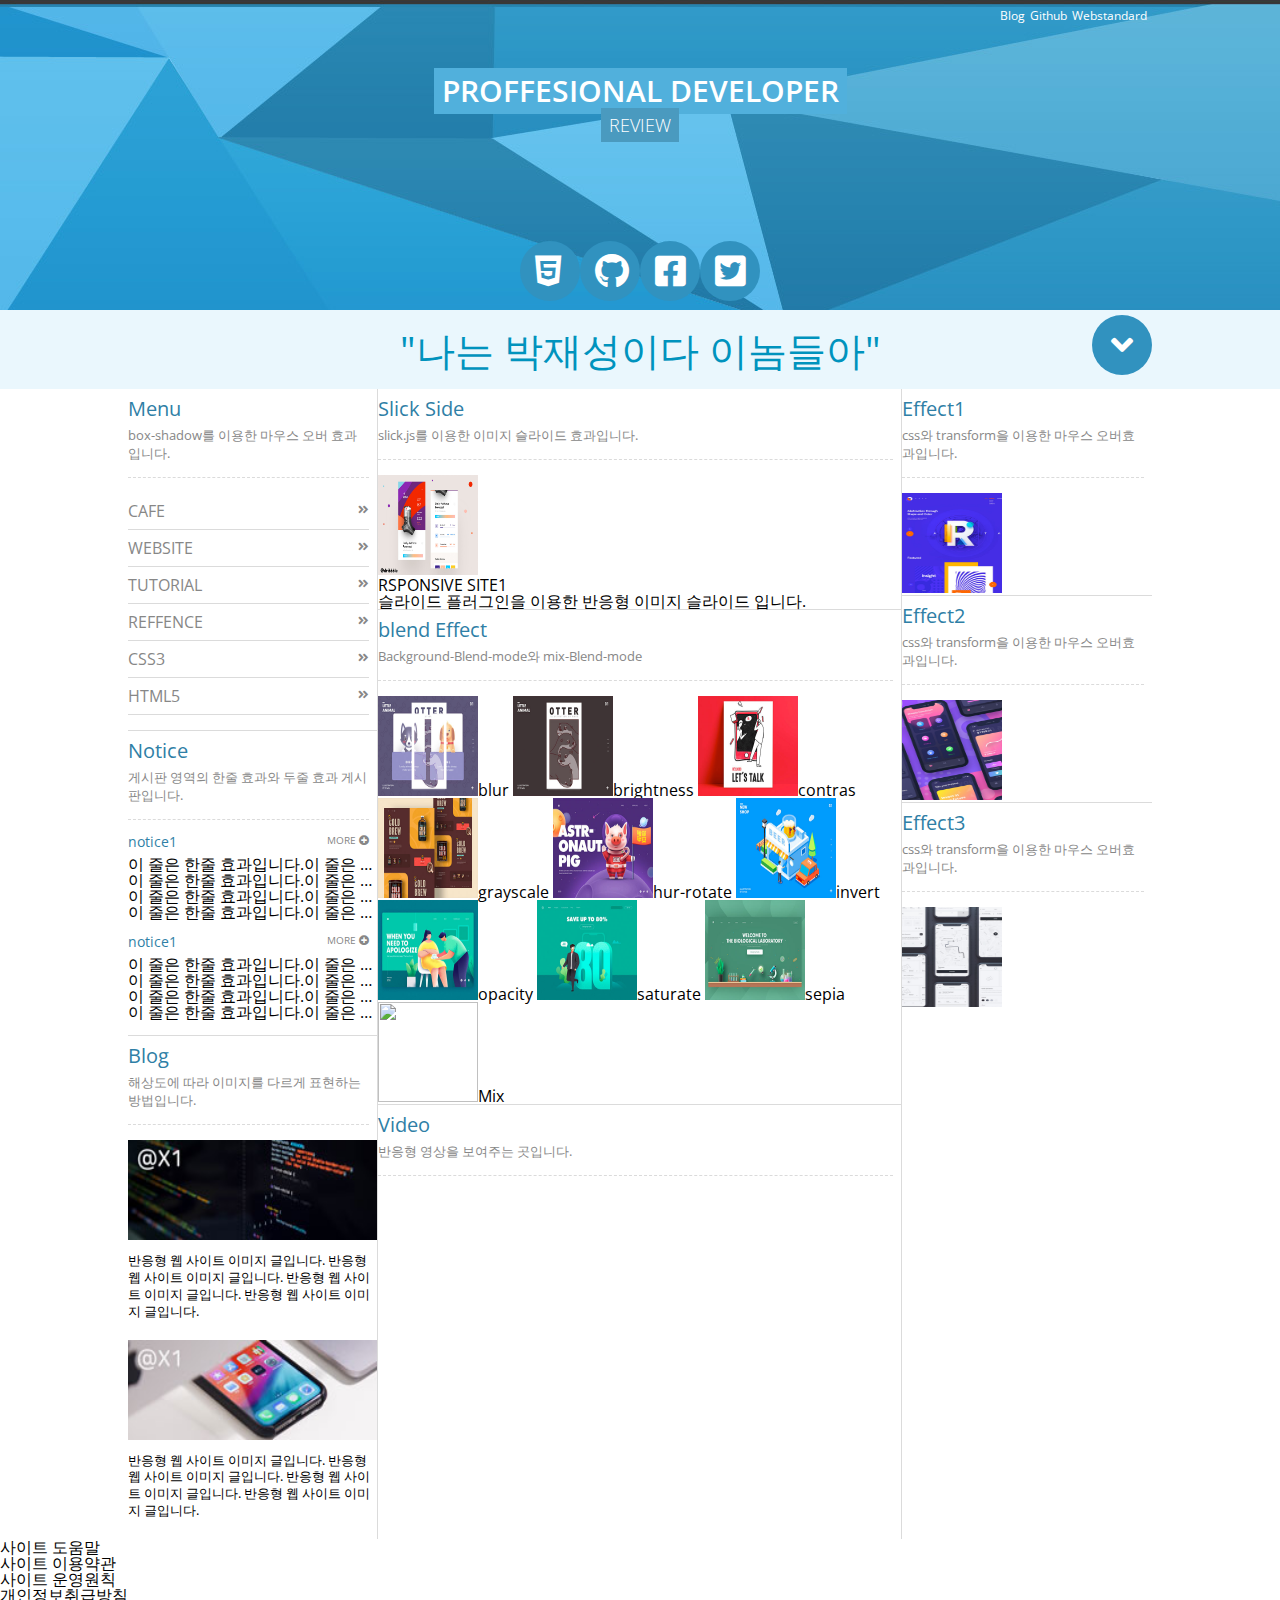
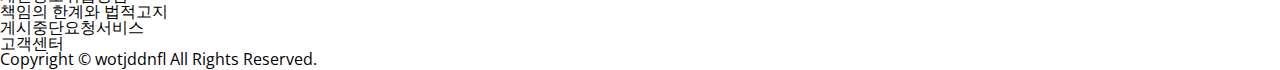
==== index.html @ 5774ad93 "file" ====
<!DOCTYPE html>
<html lang="en">
  <head>
    <meta charset="UTF-8" />
    <meta name="viewport" content="width=device-width, initial-scale=1.0" />
    <title>review</title>
    <link
      rel="stylesheet"
      href="https://cdnjs.cloudflare.com/ajax/libs/font-awesome/5.8.2/css/all.min.css"
    />
    <link rel="stylesheet" href="css/style.css" />
  </head>
  <body>
    <header class="header__wrap">
      <div class="container">
        <ul class="header__top">
          <li class="header__top-list"><a href="">Blog</a></li>
          <li class="header__top-list"><a href="">Github</a></li>
          <li class="header__top-list"><a href="">Webstandard</a></li>
        </ul>

        <div class="header__middle">
          <div class="header__middle-text"><h2>PROFFESIONAL DEVELOPER</h2></div>
          <div class="header__middle-text"><em>REVIEW</em></div>
        </div>
        <div class="header__icons">
          <a href="#"><i class="fab fa-html5"></i><span></span></a>
          <a href="#"><i class="fab fa-github"></i><span></span></a>
          <a href="#"><i class="fab fa-facebook-square"></i><span></span></a>
          <a href="#"><i class="fab fa-twitter-square"></i><span></span></a>
        </div>
      </div>
    </header>
    <!-- header -->

    <nav class="nav__wrap">
      <div class="container">
        <div class="nav__bar">
          <div class="list__container">
            <h3>HTML Reference</h3>
            <ul class="nav__list">
              <li class="nav__list-lists"><a href="#">HTML 태그</a></li>
              <li class="nav__list-lists">
                <a href="#">블록라인/인라인요소</a>
              </li>
              <li class="nav__list-lists"><a href="#">DTD선언</a></li>
              <li class="nav__list-lists"><a href="#">언어 속성 설정</a></li>
              <li class="nav__list-lists"><a href="#">HTML title</a></li>
              <li class="nav__list-lists"><a href="#">HTML meta</a></li>
              <li class="nav__list-lists"><a href="#">특수문자</a></li>
              <li class="nav__list-lists"><a href="#">하이퍼링크</a></li>
              <li class="nav__list-lists"><a href="#">HTML style</a></li>
              <li class="nav__list-lists"><a href="#">HTML html</a></li>
              <li class="nav__list-lists"><a href="#">HTML div</a></li>
              <li class="nav__list-lists"><a href="#">html colgroup</a></li>
              <li class="nav__list-lists"><a href="#">HTML caption</a></li>
              <li class="nav__list-lists"><a href="#">html head</a></li>
            </ul>
          </div>
          <div class="list__container">
            <h3>HTML Reference</h3>
            <ul class="nav__list">
              <li class="nav__list-lists"><a href="#">HTML 태그</a></li>
              <li class="nav__list-lists">
                <a href="#">블록라인/인라인요소</a>
              </li>
              <li class="nav__list-lists"><a href="#">DTD선언</a></li>
              <li class="nav__list-lists"><a href="#">언어 속성 설정</a></li>
              <li class="nav__list-lists"><a href="#">HTML title</a></li>
              <li class="nav__list-lists"><a href="#">HTML meta</a></li>
              <li class="nav__list-lists"><a href="#">특수문자</a></li>
              <li class="nav__list-lists"><a href="#">하이퍼링크</a></li>
              <li class="nav__list-lists"><a href="#">HTML style</a></li>
              <li class="nav__list-lists"><a href="#">HTML html</a></li>
              <li class="nav__list-lists"><a href="#">HTML div</a></li>
              <li class="nav__list-lists"><a href="#">html colgroup</a></li>
              <li class="nav__list-lists"><a href="#">HTML caption</a></li>
              <li class="nav__list-lists"><a href="#">html head</a></li>
            </ul>
          </div>
          <div class="list__container list__container-last">
            <h3>HTML Reference</h3>
            <ul class="nav__list nav__list-last">
              <li class="nav__list-lists"><a href="#">HTML 태그</a></li>
              <li class="nav__list-lists">
                <a href="#">블록라인/인라인요소</a>
              </li>
              <li class="nav__list-lists"><a href="#">DTD선언</a></li>
              <li class="nav__list-lists"><a href="#">언어 속성 설정</a></li>
              <li class="nav__list-lists"><a href="#">HTML title</a></li>
              <li class="nav__list-lists"><a href="#">HTML meta</a></li>
              <li class="nav__list-lists"><a href="#">특수문자</a></li>
            </ul>
          </div>
        </div>
      </div>
    </nav>
    <div class="title">
      <div class="container">
        <div class="nav__text">
          <span class="nav__text-text"
            ><h2>"나는 박재성이다 이놈들아"</h2></span
          >
          <span class="nav__text-icon"><i class="fa fa-angle-down"></i></span>
        </div>
      </div>
    </div>
    <!-- nav -->

    <main class="content__wrap">
      <div class="container">
        <div class="row">
          <section class="content__left content">
            <article class="content__left-menu contents">
              <div class="contents__column">
                <h4 class="contents__column-title">Menu</h4>
                <span
                  ><p class="contents__column-doc">
                    box-shadow를 이용한 마우스 오버 효과입니다.
                  </p></span
                >
              </div>
              <ul class="menu__list">
                <li class="menu__list-list">
                  <a href="#">CAFE<i class="fa fa-angle-double-right"></i></a>
                </li>
                <li class="menu__list-list">
                  <a href="#"
                    >WEBSITE<i class="fa fa-angle-double-right"></i
                  ></a>
                </li>
                <li class="menu__list-list">
                  <a href="#"
                    >TUTORIA<i class="fa fa-angle-double-right"></i>L</a
                  >
                </li>
                <li class="menu__list-list">
                  <a href="#"
                    >REFFENCE<i class="fa fa-angle-double-right"></i
                  ></a>
                </li>
                <li class="menu__list-list">
                  <a href="#">CSS3<i class="fa fa-angle-double-right"></i></a>
                </li>
                <li class="menu__list-list">
                  <a href="#">HTML5<i class="fa fa-angle-double-right"></i></a>
                </li>
              </ul>
            </article>
            <!--//content__left-menu -->

            <article class="content__left-notice contents">
              <div class="contents__column">
                <h4 class="contents__column-title">Notice</h4>
                <p class="contents__column-doc">
                  게시판 영역의 한줄 효과와 두줄 효과 게시판입니다.
                </p>
              </div>
              <div class="contents__notice">
                <div class="notice__top">
                  <span class="notice__top-title"
                    ><h5>notice1</h5>
                    <span class="notice-more"
                      >MORE <i class="fas fa-plus-circle"></i></span
                  ></span>
                </div>
                <ul class="notice__list">
                  <li class="notice__list-list">
                    이 줄은 한줄 효과입니다.이 줄은 한줄 효과입니다.이 줄은 한줄
                    효과입니다.
                  </li>
                  <li class="notice__list-list">
                    이 줄은 한줄 효과입니다.이 줄은 한줄 효과입니다.이 줄은 한줄
                    효과입니다.
                  </li>
                  <li class="notice__list-list">
                    이 줄은 한줄 효과입니다.이 줄은 한줄 효과입니다.이 줄은 한줄
                    효과입니다.
                  </li>
                  <li class="notice__list-list">
                    이 줄은 한줄 효과입니다.이 줄은 한줄 효과입니다.이 줄은 한줄
                    효과입니다.
                  </li>
                </ul>
              </div>
              <div class="contents__notice">
                <div class="notice__top">
                  <span class="notice__top-title"
                    ><h5>notice1</h5>
                    <span class="notice-more"
                      >MORE <i class="fas fa-plus-circle"></i></span
                  ></span>
                </div>
                <ul class="notice__list">
                  <li class="notice__list-list notice-two">
                    이 줄은 한줄 효과입니다.이 줄은 한줄 효과입니다.이 줄은 한줄
                    효과입니다.
                  </li>
                  <li class="notice__list-list notice-two">
                    이 줄은 한줄 효과입니다.이 줄은 한줄 효과입니다.이 줄은 한줄
                    효과입니다.
                  </li>
                  <li class="notice__list-list notice-two">
                    이 줄은 한줄 효과입니다.이 줄은 한줄 효과입니다.이 줄은 한줄
                    효과입니다.
                  </li>
                  <li class="notice__list-list notice-two">
                    이 줄은 한줄 효과입니다.이 줄은 한줄 효과입니다.이 줄은 한줄
                    효과입니다.
                  </li>
                </ul>
              </div>
            </article>
            <!--//content__left-notice -->

            <article class="content__left-blog contents">
              <div class="contents__column">
                <h4 class="contents__column-title">Blog</h4>
                <p class="contents__column-doc">
                  해상도에 따라 이미지를 다르게 표현하는 방법입니다.
                </p>
              </div>
              <div class="blog__column">
                <figure>
                  <img
                    src="img/blog3_@1.jpg"
                    srcset="
                      img/blog3_@1.jpg 1x,
                      img/blog3_@2.jpg 2x,
                      img/blog3_@3.jpg 3x
                    "
                    alt="normal image"
                  />
                  <figcaption>
                    반응형 웹 사이트 이미지 글입니다. 반응형 웹 사이트 이미지
                    글입니다. 반응형 웹 사이트 이미지 글입니다. 반응형 웹 사이트
                    이미지 글입니다.
                  </figcaption>
                </figure>
              </div>
              <div class="blog__column">
                <figure>
                  <img
                    src="img/blog4_@1.jpg"
                    srcset="
                      img/blog4_@1.jpg 1x,
                      img/blog4_@2.jpg 2x,
                      img/blog4_@3.jpg 3x
                    "
                    alt="normal image"
                  />
                  <figcaption>
                    반응형 웹 사이트 이미지 글입니다. 반응형 웹 사이트 이미지
                    글입니다. 반응형 웹 사이트 이미지 글입니다. 반응형 웹 사이트
                    이미지 글입니다.
                  </figcaption>
                </figure>
              </div>
            </article>
          </section>
          <!--//content__left -->

          <section class="content__center content">
            <article class="content__center-slide contents">
              <div class="contents__column">
                <h4 class="contents__column-title">Slick Side</h4>
                <p class="contents__column-doc">
                  slick.js를 이용한 이미지 슬라이드 효과입니다.
                </p>
              </div>
              <div class="contents__slide">
                <figure>
                  <img class="slide__img" src="img/slider01.jpg" alt="" />
                  <div class="slide__text">
                    <figcaption>
                      <h5>RSPONSIVE SITE1</h5>
                      <p>
                        슬라이드 플러그인을 이용한 반응형 이미지 슬라이드
                        입니다.
                      </p>
                    </figcaption>
                  </div>
                </figure>
              </div>
            </article>
            <article class="content__center-rightbox contents">
              <div class="contents__column">
                <h4 class="contents__column-title">blend Effect</h4>
                <p class="contents__column-doc">
                  Background-Blend-mode와 mix-Blend-mode
                </p>
              </div>
              <div class="contents__lightbox">
                <a href="img/light01_s.jpg"
                  ><img src="img/light01.jpg" alt="" /><em>blur</em></a
                >
                <a href="img/light02_s.jpg"
                  ><img src="img/light02.jpg" alt="" /><em>brightness</em></a
                >
                <a href="img/light03_s.jpg"
                  ><img src="img/light03.jpg" alt="" /><em>contras</em></a
                >
                <a href="img/light04_s.jpg"
                  ><img src="img/light04.jpg" alt="" /><em>grayscale</em></a
                >
                <a href="img/light05_s.jpg"
                  ><img src="img/light05.jpg" alt="" /><em>hur-rotate</em></a
                >
                <a href="img/light06_s.jpg"
                  ><img src="img/light06.jpg" alt="" /><em>invert</em></a
                >
                <a href="img/light07_s.jpg"
                  ><img src="img/light07.jpg" alt="" /><em>opacity</em></a
                >
                <a href="img/light08_s.jpg"
                  ><img src="img/light08.jpg" alt="" /><em>saturate</em></a
                >
                <a href="img/light09_s.jpg"
                  ><img src="img/light09.jpg" alt="" /><em>sepia</em></a
                ><a href="img/light010_s.jpg"
                  ><img src="img/light010.jpg" alt="" /><em>Mix</em></a
                >
              </div>
            </article>
            <!--//rightbox -->

            <article class="content__center-video contents">
              <div class="contents__column">
                <h4 class="contents__column-title">Video</h4>
                <p class="contents__column-doc">
                  반응형 영상을 보여주는 곳입니다.
                </p>
              </div>
              <div class="contents__video">
                <iframe src="" frameborder="0"></iframe>
              </div>
            </article>
          </section>
          <!--//content__center -->

          <section class="content__right content">
            <article class="content__right-effect1 contents">
              <div class="contents__column">
                <h4 class="contents__column-title">Effect1</h4>
                <p class="contents__column-doc">
                  css와 transform을 이용한 마우스 오버효과입니다.
                </p>
              </div>
              <div class="contents__effect-1">
                <figure class="front">
                  <img src="img/side1.jpg" alt="이미지" />
                </figure>
                <div class="back">
                  <i></i>
                </div>
              </div>
            </article>
            <article class="content__right-effect2 contents">
              <div class="contents__column">
                <h4 class="contents__column-title">Effect2</h4>
                <p class="contents__column-doc">
                  css와 transform을 이용한 마우스 오버효과입니다.
                </p>
              </div>
              <div class="contents__effect-2">
                <figure class="front">
                  <img src="img/side2.jpg" alt="이미지" />
                </figure>
                <div class="back">
                  <i></i>
                </div>
              </div>
            </article>
            <article class="content__right-effect3 contents">
              <div class="contents__column">
                <h4 class="contents__column-title">Effect3</h4>
                <p class="contents__column-doc">
                  css와 transform을 이용한 마우스 오버효과입니다.
                </p>
              </div>
              <div class="contents__effect-3">
                <figure class="front">
                  <img src="img/side3.jpg" alt="이미지" />
                </figure>
                <div class="back">
                  <i></i>
                </div>
              </div>
            </article>
          </section>
          <!--//content__right -->
        </div>
      </div>
    </main>
    <!-- main -->

    <footer class="footer__wrap">
      <ul class="footer__doc">
        <li class="footer__doc-list">사이트 도움말</li>
        <li class="footer__doc-list">사이트 이용약관</li>
        <li class="footer__doc-list">사이트 운영원칙</li>
        <li class="footer__doc-list">개인정보취급방침</li>
        <li class="footer__doc-list">책임의 한계와 법적고지</li>
        <li class="footer__doc-list">게시중단요청서비스</li>
        <li class="footer__doc-list">고객센터</li>
      </ul>
      <span class="footer__doc-copyright">
        Copyright © <a href="#">wotjddnfl</a> All Rights Reserved.
      </span>
    </footer>
  </body>
</html>
---- css/style.css ----
@import url("https://fonts.googleapis.com/css2?family=Open+Sans:wght@300;400;600&display=swap");
@import "reset.css";
@import "header.css";
@import "nav.css";
@import "content.css";
@import "contents.css";
@import "contents__left-menu.css";
@import "contents__left-notice.css";
@import "contents__left-blog.css";
@import "slide.css";

* {
  box-sizing: border-box;
}

body {
  font-family: "Open Sans", sans-serif;
}
a {
  color: inherit;
  text-decoration: none;
}

.container {
  width: 80%;
  margin: 0 auto;
}

.row {
  display: grid;
  grid-template-columns: 1fr 3fr 1fr;
}

img {
  width: 100px;
  height: 100px;
}
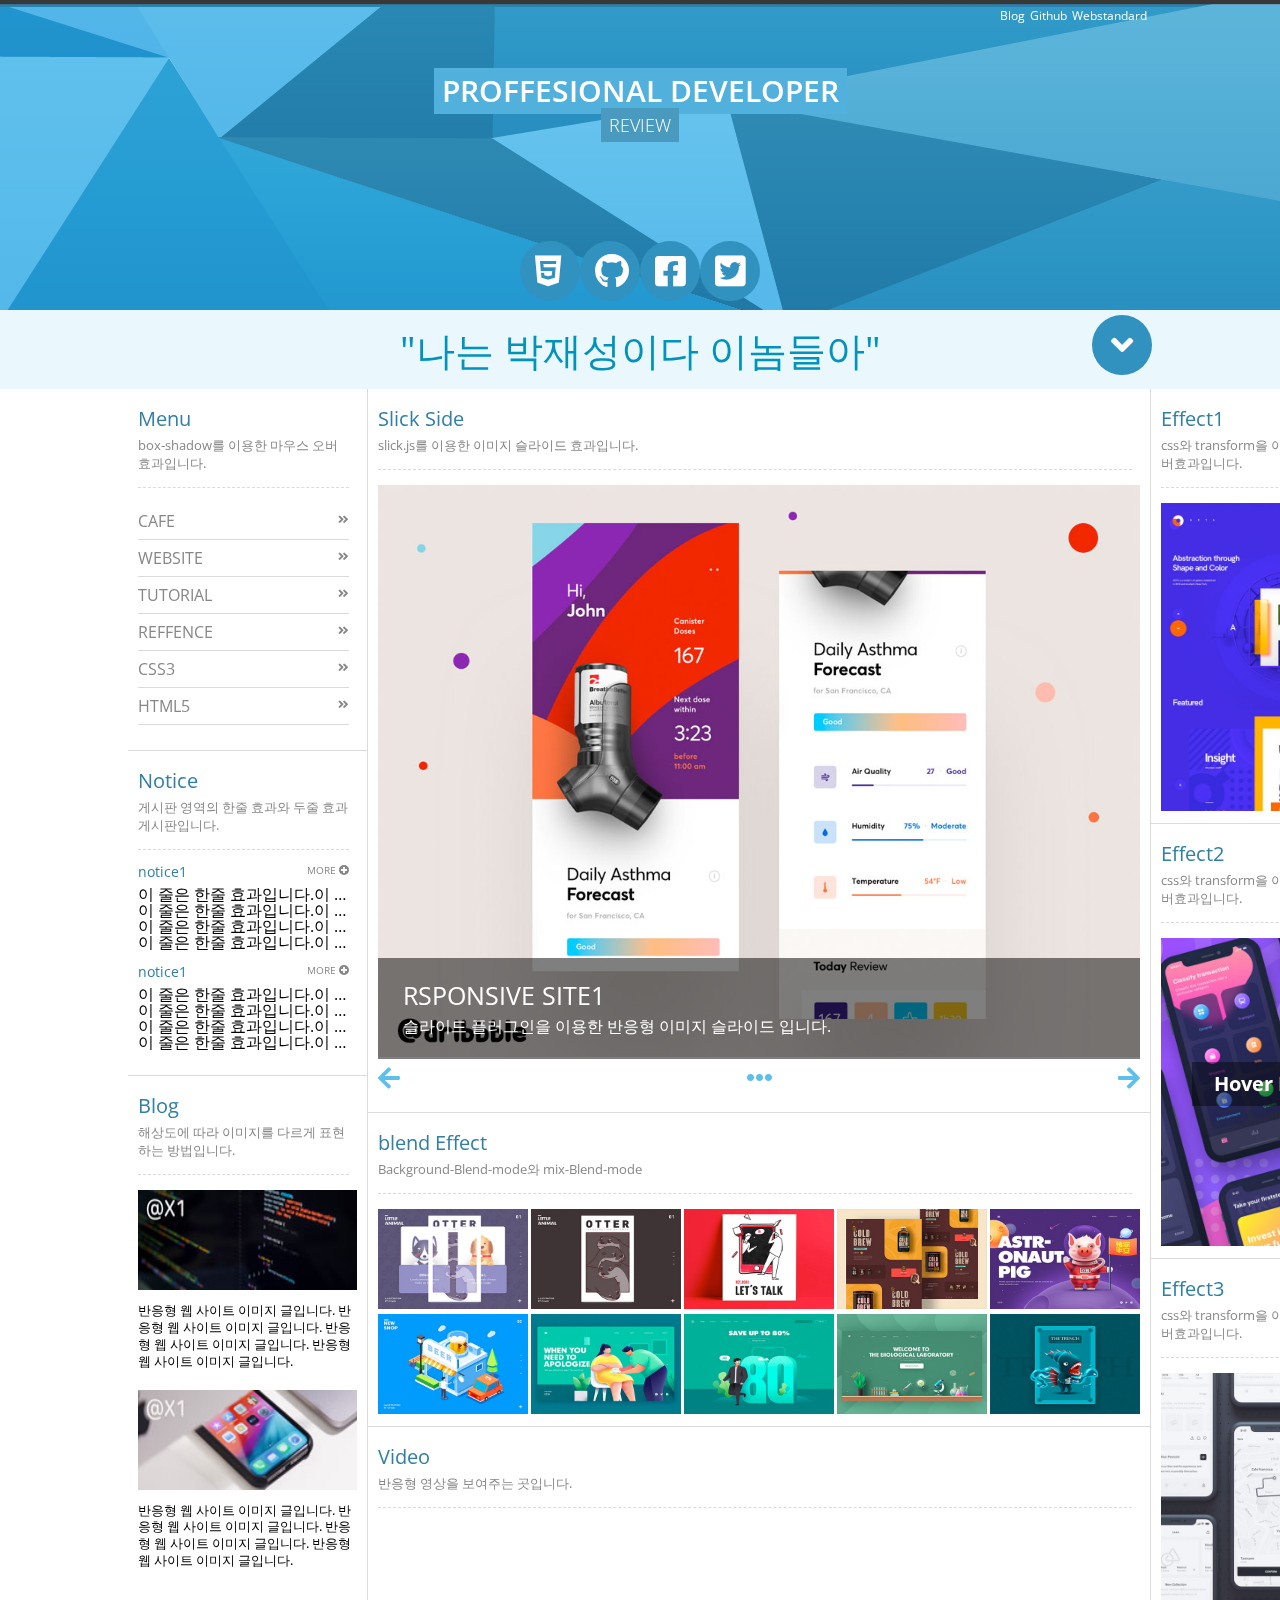
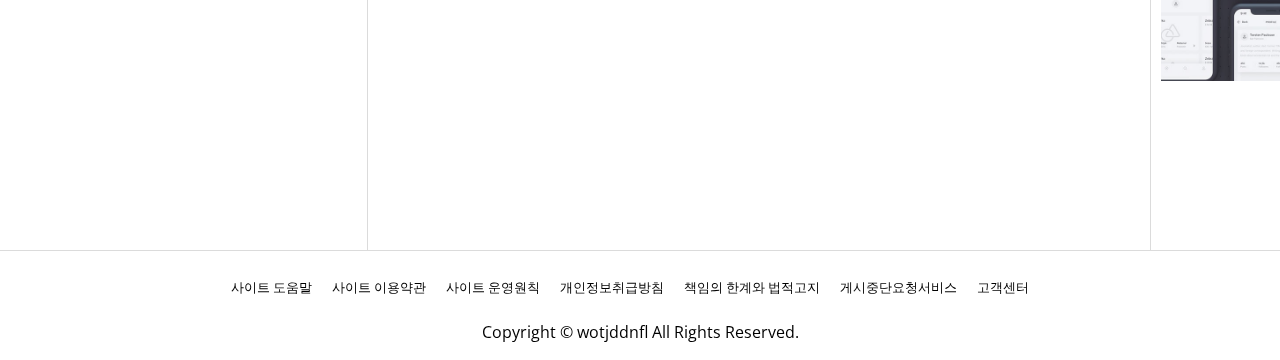
==== commit f3392011: "fail responsive" ====
--- a/index.html
+++ b/index.html
@@ -281,6 +281,11 @@
                     </figcaption>
                   </div>
                 </figure>
+                <div class="contents__slide-icons">
+                  <i class="fas fa-arrow-left"></i>
+                  <i class="fas fa-ellipsis-h"></i>
+                  <i class="fas fa-arrow-right"></i>
+                </div>
               </div>
             </article>
             <article class="content__center-rightbox contents">
@@ -317,8 +322,9 @@
                 >
                 <a href="img/light09_s.jpg"
                   ><img src="img/light09.jpg" alt="" /><em>sepia</em></a
-                ><a href="img/light010_s.jpg"
-                  ><img src="img/light010.jpg" alt="" /><em>Mix</em></a
+                >
+                <a href="img/light10_s.jpg"
+                  ><img src="img/light10.jpg" alt="" /><em>Mix</em></a
                 >
               </div>
             </article>
@@ -332,7 +338,14 @@
                 </p>
               </div>
               <div class="contents__video">
-                <iframe src="" frameborder="0"></iframe>
+                <iframe
+                  width="700"
+                  height="315"
+                  src="https://www.youtube.com/embed/x0tUNLJLWkM"
+                  frameborder="0"
+                  allow="accelerometer; autoplay; encrypted-media; gyroscope; picture-in-picture"
+                  allowfullscreen
+                ></iframe>
               </div>
             </article>
           </section>
@@ -346,12 +359,12 @@
                   css와 transform을 이용한 마우스 오버효과입니다.
                 </p>
               </div>
-              <div class="contents__effect-1">
+              <div class="contents__effect-1 contents__right">
                 <figure class="front">
                   <img src="img/side1.jpg" alt="이미지" />
                 </figure>
                 <div class="back">
-                  <i></i>
+                  <i class="fas fa-heart"></i>
                 </div>
               </div>
             </article>
@@ -362,13 +375,19 @@
                   css와 transform을 이용한 마우스 오버효과입니다.
                 </p>
               </div>
-              <div class="contents__effect-2">
+              <div class="contents__effect-2 contents__right">
                 <figure class="front">
                   <img src="img/side2.jpg" alt="이미지" />
-                </figure>
-                <div class="back">
-                  <i></i>
-                </div>
+                  <figcaption>
+                    <em>Hover Effect</em>
+                  </figcaption>
+                </figure>
+                <figure class="back">
+                  <img src="img/side4.jpg" alt="이미지" />
+                  <figcaption>
+                    <em>Hover Effect</em>
+                  </figcaption>
+                </figure>
               </div>
             </article>
             <article class="content__right-effect3 contents">
@@ -378,13 +397,16 @@
                   css와 transform을 이용한 마우스 오버효과입니다.
                 </p>
               </div>
-              <div class="contents__effect-3">
+              <div class="contents__effect-3 contents__right">
                 <figure class="front">
                   <img src="img/side3.jpg" alt="이미지" />
-                </figure>
-                <div class="back">
-                  <i></i>
-                </div>
+                  <figcaption>
+                    <em
+                      >Hover
+                      <p>Effect</p>
+                    </em>
+                  </figcaption>
+                </figure>
               </div>
             </article>
           </section>
--- a/css/style.css
+++ b/css/style.css
@@ -8,6 +8,9 @@
 @import "contents__left-notice.css";
 @import "contents__left-blog.css";
 @import "slide.css";
+@import "blend.css";
+@import "effect.css";
+@import "footer.css";
 
 * {
   box-sizing: border-box;
@@ -28,10 +31,10 @@
 
 .row {
   display: grid;
-  grid-template-columns: 1fr 3fr 1fr;
+  grid-template-columns: 1fr 1fr 1fr;
 }
 
 img {
-  width: 100px;
+  width: 150px;
   height: 100px;
 }
